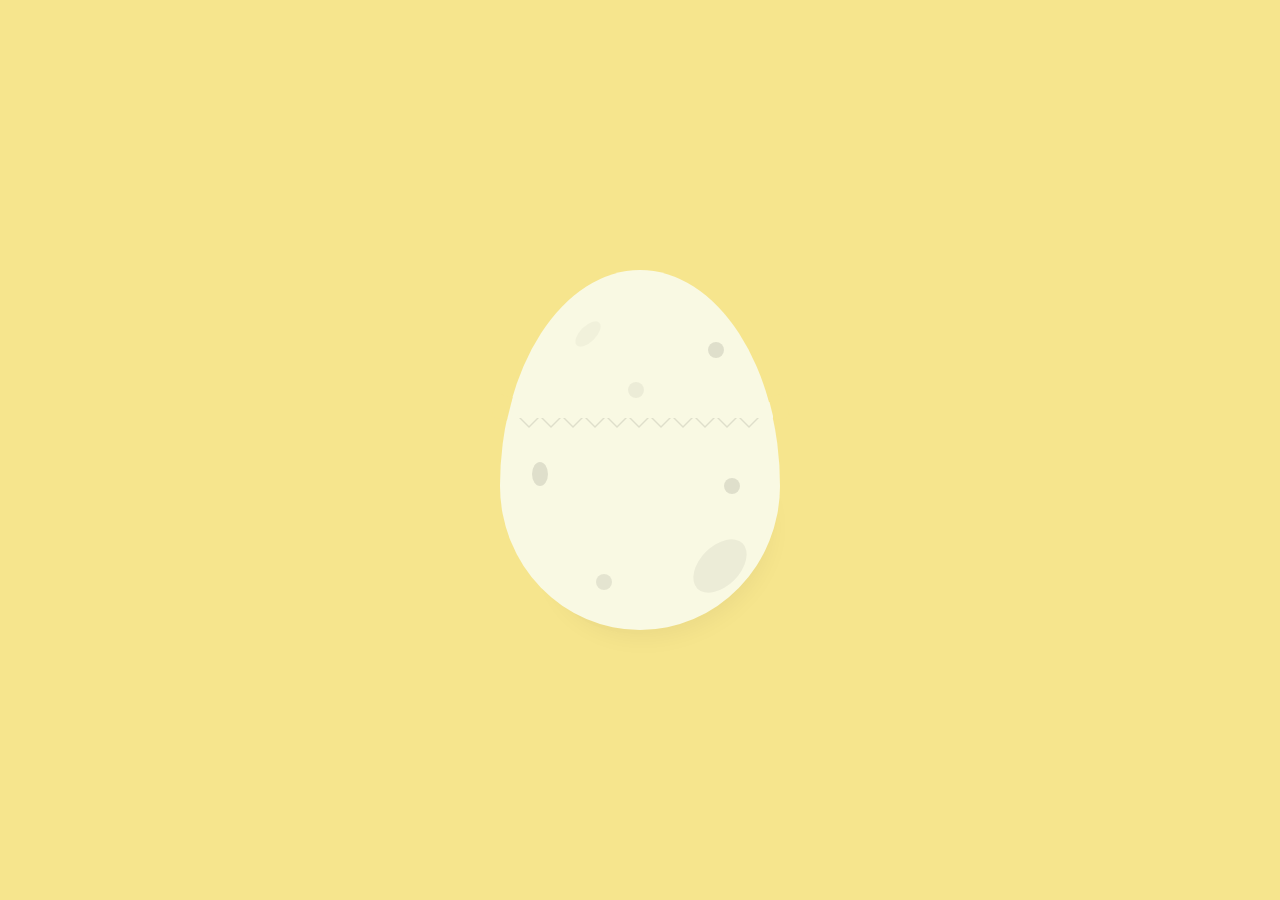
==== index.html @ cb8fe831 "first commit" ====
<!DOCTYPE html>
<html lang="en">
<head>
    <meta charset="UTF-8">
    <meta name="viewport" content="width=device-width, initial-scale=1.0">
    <link rel="stylesheet" href="style.css">
    <title>Document</title>
</head>
<body>
    <div class="egg_cup">

        <div class="dino">
            <div class="arm"></div>
            <div class="arm"></div>
            <div class="body"></div>
            <div class="eyes">
                <div class="eye"></div>
                <div class="eye"></div>
            </div>
            <div class="mouth">
                <div class="nose">
                    <div class="nostril"></div>
                    <div class="nostril"></div>
                </div>
                <div class="teeth"></div>
            </div>
        </div>
    
        <div class="egg_top">
            <div class="egg_wrap">
                <div class="egg_shell"></div>
            </div>
    
            <div class="egg_crack">
                <i></i><i></i><i></i><i></i><i></i>
                <i></i><i></i><i></i><i></i><i></i><i></i>
            </div>
    
            <div class="dots">
                <div class="dot"></div>
                <div class="dot"></div>
                <div class="dot"></div>
            </div>
    
        </div>
        <div class="egg_bottom">
    
            <div class="egg_wrap">
                <div class="egg_shell"></div>
            </div>
    
            <div class="egg_crack">
                <i></i><i></i><i></i><i></i><i></i><i></i>
                <i></i><i></i><i></i><i></i><i></i><i></i>
    
                <div class="egg_crack_cover"></div>
            </div>
    
            <div class="dots">
                <div class="dot"></div>
                <div class="dot"></div>
                <div class="dot"></div>
                <div class="dot"></div>
            </div>
        </div>
    </div>
</body>
</html>
---- style.css ----
html,
body {
    width: 100%;
    height: 100%;
    margin: 0;
}

body {
    background: #f6e58d;
    display: flex;
    align-items: center;
    justify-content: center;
}

body * {
    position: absolute;
}

body *:before,
body *:after {
    content: "";
    position: absolute;
}

.dino {
    top: 2em;
    left: 50%;
    transform: translateX(-50%);
    width: 12em;
    height: 14em;
    -webkit-animation: dino_move 0.3s ease-in forwards;
    animation: dino_move 0.3s ease-in forwards;
    -webkit-animation-delay: 2s;
    animation-delay: 2s;
}

.dino .eyes {
    left: 50%;
    transform: translateX(-50%);
    width: 3.3em;
    height: 3em;
}

.dino .eyes .eye {
    box-sizing: border-box;
    top: 0;
    width: 60%;
    height: 100%;
    border-radius: 100%;
    background: #00a185;
}

.dino .eyes .eye:before {
    top: 0.6em;
    left: 50%;
    width: 0.4em;
    height: 1.8em;
    transform: translateX(-50%);
    background: #34495f;
    border-radius: 4px;
}

.dino .eyes .eye:nth-child(1) {
    left: 0;
}

.dino .eyes .eye:nth-child(2) {
    right: 0;
}

.dino .mouth {
    top: 1.3em;
    left: 50%;
    transform: translateX(-50%);
    width: 4.8em;
    height: 4.8em;
    background: #00a185;
    border-radius: 100%;
    overflow: hidden;
}

.dino .mouth:before {
    top: -50%;
    left: 50%;
    transform: translateX(-50%);
    width: 160%;
    height: 100%;
    background: #40b39d;
    border-radius: 100%;
}

.dino .mouth .nose {
    top: 0.8em;
    left: 50%;
    width: 60%;
    height: 1em;
    transform: translateX(-50%);
}

.dino .mouth .nose:before,
.dino .mouth .nose:after {
    top: 0;
    width: 1em;
    height: 1em;
    background: #00a185;
    border-radius: 100%;
}

.dino .mouth .nose:before {
    left: 0;
}

.dino .mouth .nose:after {
    right: 0;
}

.dino .mouth .nose .nostril {
    top: 0.15em;
    width: 0.75em;
    height: 1em;
    background: #40b39d;
    border-radius: 100%;
    z-index: 1;
}

.dino .mouth .nose .nostril:nth-child(1) {
    left: 0.3em;
    transform: rotate(45deg);
}

.dino .mouth .nose .nostril:nth-child(2) {
    right: 0.3em;
    transform: rotate(-45deg);
}

.dino .mouth .teeth {
    width: 50%;
    height: 3.1em;
    left: 50%;
    top: 0;
    transform: translateX(-50%);
    z-index: -1;
}

.dino .mouth .teeth:before,
.dino .mouth .teeth:after {
    top: 0;
    width: 53%;
    height: 100%;
    background: #f8ebad;
    border-radius: 100%;
}

.dino .mouth .teeth:before {
    left: 0;
}

.dino .mouth .teeth:after {
    right: 0;
}

.dino .body {
    top: 5em;
    left: 50%;
    transform: translateX(-50%);
    width: 8em;
    height: 8.5em;
    background: #40b39d;
    border-radius: 100%;
    overflow: hidden;
}

.dino .body:before {
    top: 2em;
    left: 50%;
    transform: translateX(-50%);
    width: 50%;
    height: 110%;
    background: #7bd19c;
    border-radius: 100%;
}

.dino .arm {
    top: 5.5em;
    width: 4em;
    height: 2em;
}

.dino .arm:before {
    top: 0;
    width: 1.8em;
    height: 2em;
    border-radius: 100%;
    background: #00a185;
}

.dino .arm:after {
    top: 0;
    width: 0;
    height: 0;
    border-top: 1em solid transparent;
    border-bottom: 1em solid transparent;
}

.dino .arm:nth-child(1) {
    left: 0;
    transform: rotate(10deg);
}

.dino .arm:nth-child(1):before {
    left: 0;
}

.dino .arm:nth-child(1):after {
    left: 1em;
    border-left: 6em solid #00a185;
}

.dino .arm:nth-child(2) {
    right: 0;
    transform: rotate(-10deg);
}

.dino .arm:nth-child(2):before {
    right: 0;
}

.dino .arm:nth-child(2):after {
    right: 1em;
    border-right: 6em solid #00a185;
}

.egg_cup {
    width: 280px;
    height: 360px;
}

.egg_cup:after {
    bottom: 0;
    right: 5%;
    width: 80%;
    height: 50%;
    border-radius: 100%;
    transform: rotate(-24deg);
    background: rgba(0, 0, 0, 0.03);
    box-shadow: 5px 5px 25px rgba(0, 0, 0, 0.05);
    z-index: -1;
}

.egg_cup .egg_top,
.egg_cup .egg_bottom {
    left: 0;
    width: 100%;
    height: 100%;
}

.egg_cup .egg_top:after,
.egg_cup .egg_bottom:after {
    left: 0;
    width: 280px;
    height: 360px;
    border-radius: 50% 50% 50% 50%/60% 60% 40% 40%;
    z-index: 2;
}

.egg_cup .egg_top .egg_wrap,
.egg_cup .egg_bottom .egg_wrap {
    width: 100%;
    height: 100%;
    overflow: hidden;
}

.egg_cup .egg_top .dot,
.egg_cup .egg_bottom .dot {
    width: 1em;
    height: 1em;
    border-radius: 100%;
    background: rgba(0, 0, 0, 0.1);
}

.egg_cup .egg_shell {
    width: 280px;
    height: 360px;
    background: #f9f9e3;
    border-radius: 50% 50% 50% 50%/60% 60% 40% 40%;
}

.egg_cup .egg_top {
    top: 0;
    height: 40%;
    transform-origin: bottom left;
    -webkit-animation: egg_top 0.3s ease-in forwards;
    animation: egg_top 0.3s ease-in forwards;
    -webkit-animation-delay: 2s;
    animation-delay: 2s;
}

.egg_cup .egg_top:after {
    top: 0;
}

.egg_cup .egg_top .egg_shell {
    top: 0;
}

.egg_cup .egg_top .egg_crack {
    bottom: -1em;
}

.egg_cup .egg_top .egg_crack i {
    border-top: 0.8em solid #f9f9e3;
    filter: drop-shadow(0 2px 0 rgba(0, 0, 0, 0.1));
}

.egg_cup .egg_top .dots .dot:nth-child(1) {
    top: 3em;
    left: 5em;
    height: 2em;
    transform: rotate(45deg);
    opacity: 0.3;
}

.egg_cup .egg_top .dots .dot:nth-child(2) {
    top: 7em;
    left: 8em;
    opacity: 0.5;
}

.egg_cup .egg_top .dots .dot:nth-child(3) {
    top: 4.5em;
    left: 13em;
}

.egg_cup .egg_bottom {
    bottom: 0;
    height: 60%;
}

.egg_cup .egg_bottom:after {
    bottom: 0;
}

.egg_cup .egg_bottom .egg_shell {
    bottom: 0;
}

.egg_cup .egg_bottom .egg_crack {
    top: -0.6em;
}

.egg_cup .egg_bottom .egg_crack:before,
.egg_cup .egg_bottom .egg_crack:after {
    top: -0.6em;
    width: 1em;
    height: 1.5em;
    background: #f6e58d;
    z-index: 10;
}

.egg_cup .egg_bottom .egg_crack:before {
    left: -0.8em;
    transform: rotate(14deg);
}

.egg_cup .egg_bottom .egg_crack:after {
    right: -0.85em;
    transform: rotate(-14deg);
}

.egg_cup .egg_bottom .egg_crack i {
    border-bottom: 0.8em solid #f9f9e3;
    filter: drop-shadow(0 -2px 0 rgba(0, 0, 0, 0.1));
}

.egg_cup .egg_bottom .dots .dot:nth-child(1) {
    top: 3em;
    left: 2em;
    height: 1.5em;
}

.egg_cup .egg_bottom .dots .dot:nth-child(2) {
    top: 10em;
    left: 6em;
    opacity: 0.8;
}

.egg_cup .egg_bottom .dots .dot:nth-child(3) {
    top: 4em;
    left: 14em;
}

.egg_cup .egg_bottom .dots .dot:nth-child(4) {
    top: 7.5em;
    left: 12.5em;
    width: 2.5em;
    height: 4em;
    transform: rotate(45deg);
    opacity: 0.5;
}

.egg_cup .egg_crack {
    left: 50%;
    transform: translateX(-50%);
    width: 95%;
    height: 1em;
    z-index: 1;
    display: flex;
    justify-content: center;
}

.egg_cup .egg_crack i {
    position: relative;
    width: 0;
    height: 0;
    margin-left: -2px;
    border-left: 0.81em solid transparent;
    border-right: 0.81em solid transparent;
}

.egg_cup .egg_crack .egg_crack_cover {
    right: 0;
    top: -2px;
    width: 272px;
    height: 1em;
    background: #f9f9e3;
    z-index: 1;
    -webkit-animation: egg_crack 1s linear forwards;
    animation: egg_crack 1s linear forwards;
    -webkit-animation-delay: 1s;
    animation-delay: 1s;
}

@-webkit-keyframes egg_top {
    0% {
        transform: translate(0, 0) rotate(0deg);
    }

    100% {
        transform: translateY(-200%) translateX(-50%) rotate(-90deg);
        opacity: 0;
    }
}

@keyframes egg_top {
    0% {
        transform: translate(0, 0) rotate(0deg);
    }

    100% {
        transform: translateY(-200%) translateX(-50%) rotate(-90deg);
        opacity: 0;
    }
}

@-webkit-keyframes dino_move {
    0% {
        transform: translateX(-50%) translateY(0px);
    }

    100% {
        transform: translateX(-50%) translateY(-30px);
    }
}

@keyframes dino_move {
    0% {
        transform: translateX(-50%) translateY(0px);
    }

    100% {
        transform: translateX(-50%) translateY(-30px);
    }
}

@-webkit-keyframes egg_crack {
    0% {
        width: 272px;
    }

    100% {
        width: 0px;
    }
}

@keyframes egg_crack {
    0% {
        width: 272px;
    }

    100% {
        width: 0px;
    }
}
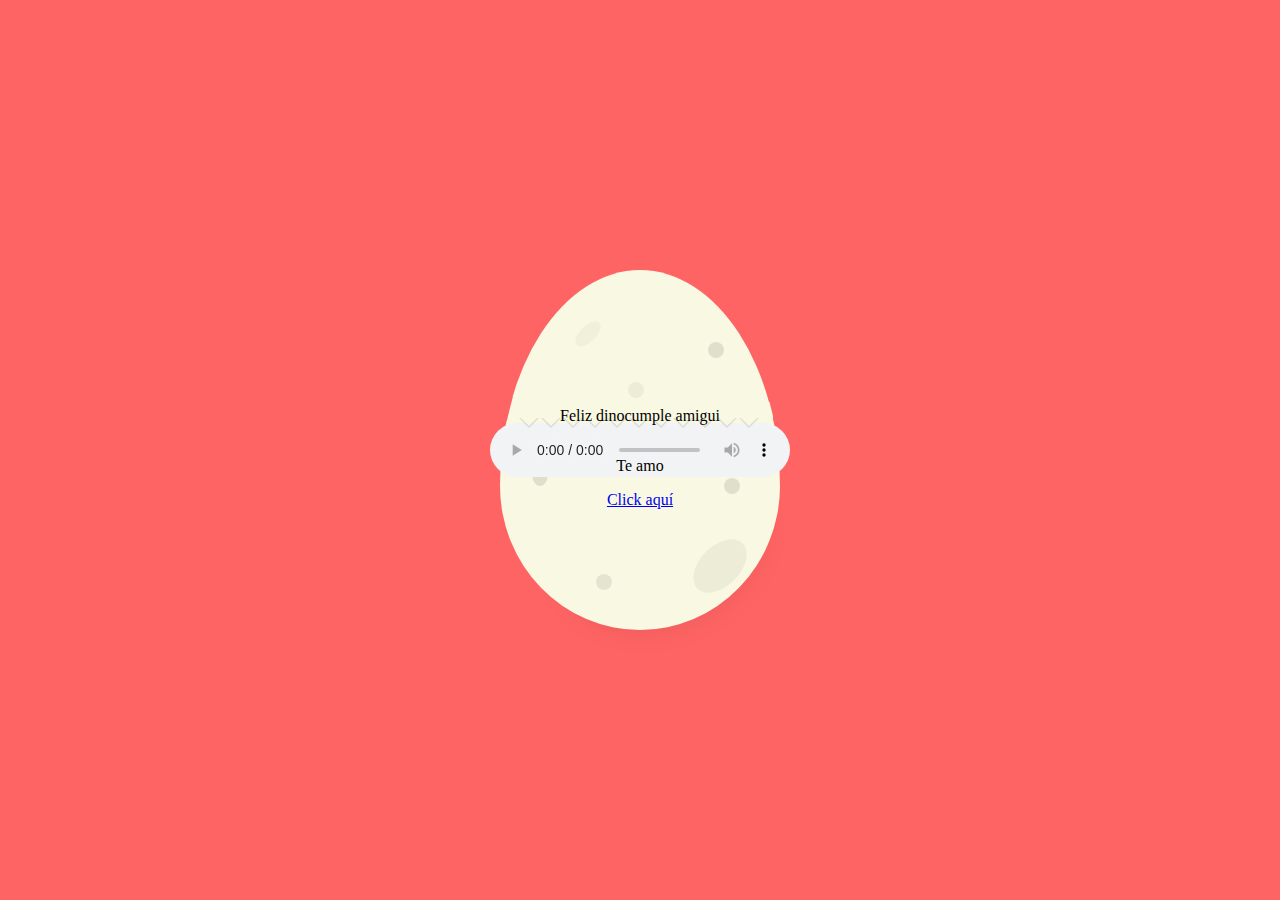
==== commit c34901bf: "Next" ====
--- a/index.html
+++ b/index.html
@@ -64,5 +64,13 @@
             </div>
         </div>
     </div>
+    <div class="birthday">
+        <p>Feliz dinocumple amigui</p>
+        <p>Te amo </p>
+        <a href="snitch.html">Click aquí</a>
+    </div>
+    <audio autoplay controls>
+        <source src="https://ar-aar-aaar.github.io/Shar/music/JTWYA.mp3" type="audio/mpeg">
+    </audio>
 </body>
 </html>--- a/style.css
+++ b/style.css
@@ -6,7 +6,7 @@
 }
 
 body {
-    background: #f6e58d;
+    background: #ff6464;
     display: flex;
     align-items: center;
     justify-content: center;
@@ -22,6 +22,18 @@
     position: absolute;
 }
 
+.birthday{
+    display: flex;
+    align-items: center;
+    justify-content: center;
+    flex-direction: column;
+    z-index: 5;
+
+}
+.birthday p,
+.birthday a{
+    position: initial;
+}
 .dino {
     top: 2em;
     left: 50%;
@@ -353,7 +365,7 @@
     top: -0.6em;
     width: 1em;
     height: 1.5em;
-    background: #f6e58d;
+    background: #ff6464;
     z-index: 10;
 }
 
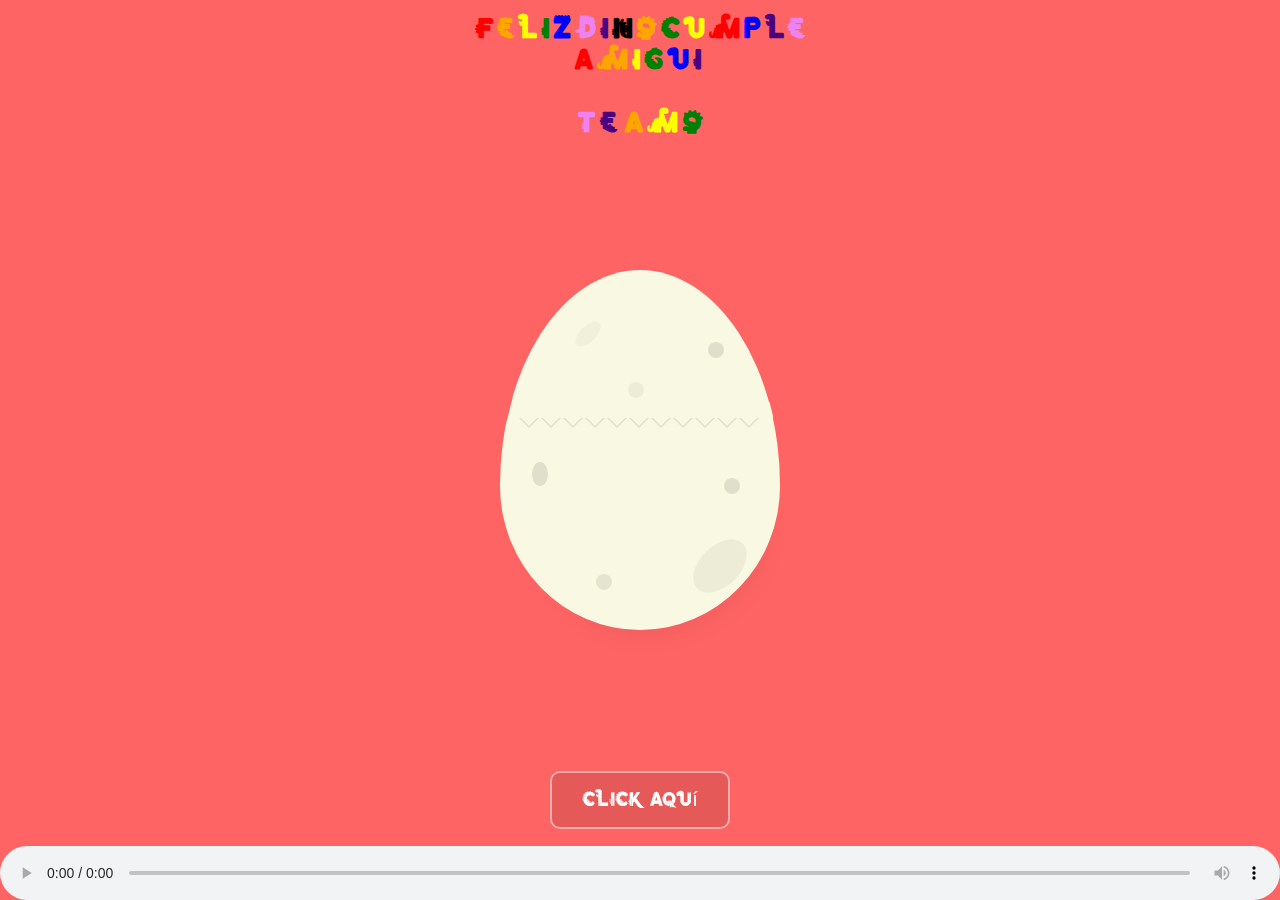
==== commit 22373e06: "Ya alv" ====
--- a/index.html
+++ b/index.html
@@ -1,11 +1,13 @@
 <!DOCTYPE html>
 <html lang="en">
+
 <head>
     <meta charset="UTF-8">
     <meta name="viewport" content="width=device-width, initial-scale=1.0">
     <link rel="stylesheet" href="style.css">
     <title>Document</title>
 </head>
+
 <body>
     <div class="egg_cup">
 
@@ -25,37 +27,37 @@
                 <div class="teeth"></div>
             </div>
         </div>
-    
+
         <div class="egg_top">
             <div class="egg_wrap">
                 <div class="egg_shell"></div>
             </div>
-    
+
             <div class="egg_crack">
                 <i></i><i></i><i></i><i></i><i></i>
                 <i></i><i></i><i></i><i></i><i></i><i></i>
             </div>
-    
+
             <div class="dots">
                 <div class="dot"></div>
                 <div class="dot"></div>
                 <div class="dot"></div>
             </div>
-    
+
         </div>
         <div class="egg_bottom">
-    
+
             <div class="egg_wrap">
                 <div class="egg_shell"></div>
             </div>
-    
+
             <div class="egg_crack">
                 <i></i><i></i><i></i><i></i><i></i><i></i>
                 <i></i><i></i><i></i><i></i><i></i><i></i>
-    
+
                 <div class="egg_crack_cover"></div>
             </div>
-    
+
             <div class="dots">
                 <div class="dot"></div>
                 <div class="dot"></div>
@@ -65,12 +67,51 @@
         </div>
     </div>
     <div class="birthday">
-        <p>Feliz dinocumple amigui</p>
-        <p>Te amo </p>
+        <p><span class="letter r">F</span>
+            <span class="letter o">e</span>
+            <span class="letter y">l</span>
+            <span class="letter g">i</span>
+            <span class="letter b">z</span>
+
+            <span class="letter v">d</span>
+            <span class="letter i">i</span>
+            <span class="letter n">n</span>
+            <span class="letter o">o</span>
+            <span class="letter g">c</span>
+            <span class="letter y">u</span>
+            <span class="letter r">m</span>
+            <span class="letter b">p</span>
+            <span class="letter i">l</span>
+            <span class="letter v">e</span>
+
+            <br>
+
+            <span class="letter r">A</span>
+            <span class="letter o">m</span>
+            <span class="letter y">i</span>
+            <span class="letter g">g</span>
+            <span class="letter b">u</span>
+            <span class="letter i">i</span>
+
+            <span class="letter i"> </span>
+
+        </p>
+        <p><span class="letter v">T</span>
+            <span class="letter i">e</span>
+
+            <span class="letter r"> </span>
+
+            <span class="letter o">a</span>
+            <span class="letter y">m</span>
+            <span class="letter g">o</span>
+        </p>
+    </div>
+    <div class="link">
         <a href="snitch.html">Click aquí</a>
     </div>
     <audio autoplay controls>
-        <source src="https://ar-aar-aaar.github.io/Shar/music/JTWYA.mp3" type="audio/mpeg">
+        <source src="https://ar-aar-aaar.github.io/cumple/Tatimanitas.mp3" type="audio/mpeg">
     </audio>
 </body>
+
 </html>--- a/style.css
+++ b/style.css
@@ -21,18 +21,100 @@
     content: "";
     position: absolute;
 }
-
+audio{
+    display: flex;
+    position: fixed;
+    bottom: 0;
+    width: 100%;
+    left: 0;
+}
+@font-face {
+    font-family: Dino;
+    src: url(HappyDino-gw24Y.ttf);
+}
 .birthday{
     display: flex;
     align-items: center;
     justify-content: center;
     flex-direction: column;
     z-index: 5;
+    font-family: 'Dino', sans-serif;
+    position: absolute;
+    top: 0;
+    left: 0;
+    width: 100%;
 
 }
 .birthday p,
 .birthday a{
     position: initial;
+    text-align: center;
+}
+.letter {
+    display: inline-block;
+    font-weight: bold;
+    position: initial;
+    font-size: 28px;
+}
+
+.r { color: red; }
+.o { color: orange; }
+.y { color: yellow; }
+.g { color: green; }
+.b { color: blue; }
+.i { color: indigo; }
+.v { color: violet; }
+
+.link{
+    position: absolute;
+    bottom: 100px;
+    width: 100%;
+    display: flex;
+    align-items: center;
+    justify-content: center;
+}
+.link a{
+    padding: 15px 30px;
+    font-size: 20px;
+    background: rgba(0,0,0, 0.1);
+    backdrop-filter: blur(10px);
+    border: 2px solid rgba(255, 255, 255, 0.5);
+    border-radius: 10px;
+    color: white;
+    cursor: pointer;
+    transition: all 0.3s ease;
+    z-index: 2;
+    font-family: 'Dino', sans-serif;
+    text-decoration: none;
+
+}
+
+
+.link a {
+  animation: glow 2s infinite;
+}
+
+
+.link a:hover,
+.choice-btn:hover {
+  background: rgba(255, 255, 255, 0.2);
+  border-color: rgba(255, 255, 255, 0.8);
+  box-shadow: 0 0 20px rgba(255, 255, 255, 0.3);
+  transform: translateY(-2px);
+}
+
+@keyframes glow {
+  0% {
+    box-shadow: 0 0 20px rgba(255, 255, 255, 0.5);
+  }
+
+  50% {
+    box-shadow: 0 0 40px rgba(255, 255, 255, 0.8);
+  }
+
+  100% {
+    box-shadow: 0 0 20px rgba(255, 255, 255, 0.5);
+  }
 }
 .dino {
     top: 2em;
